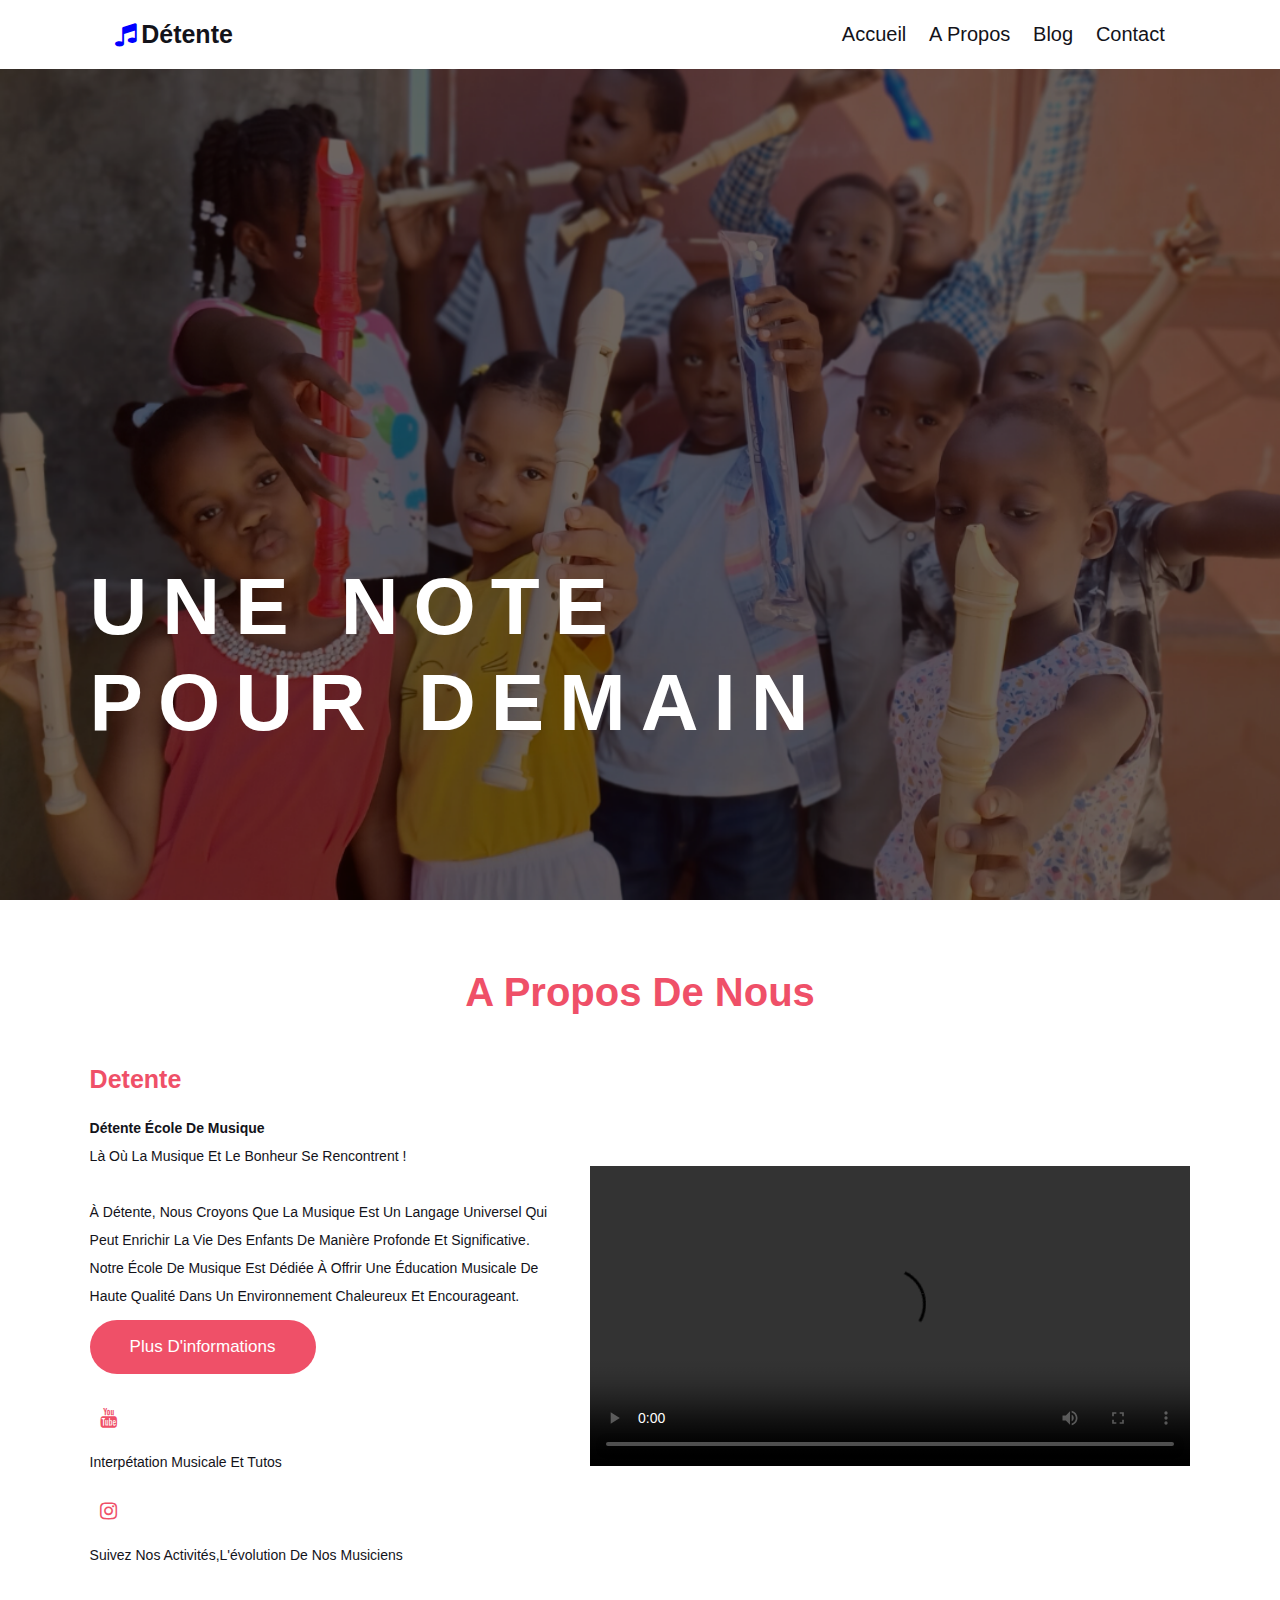
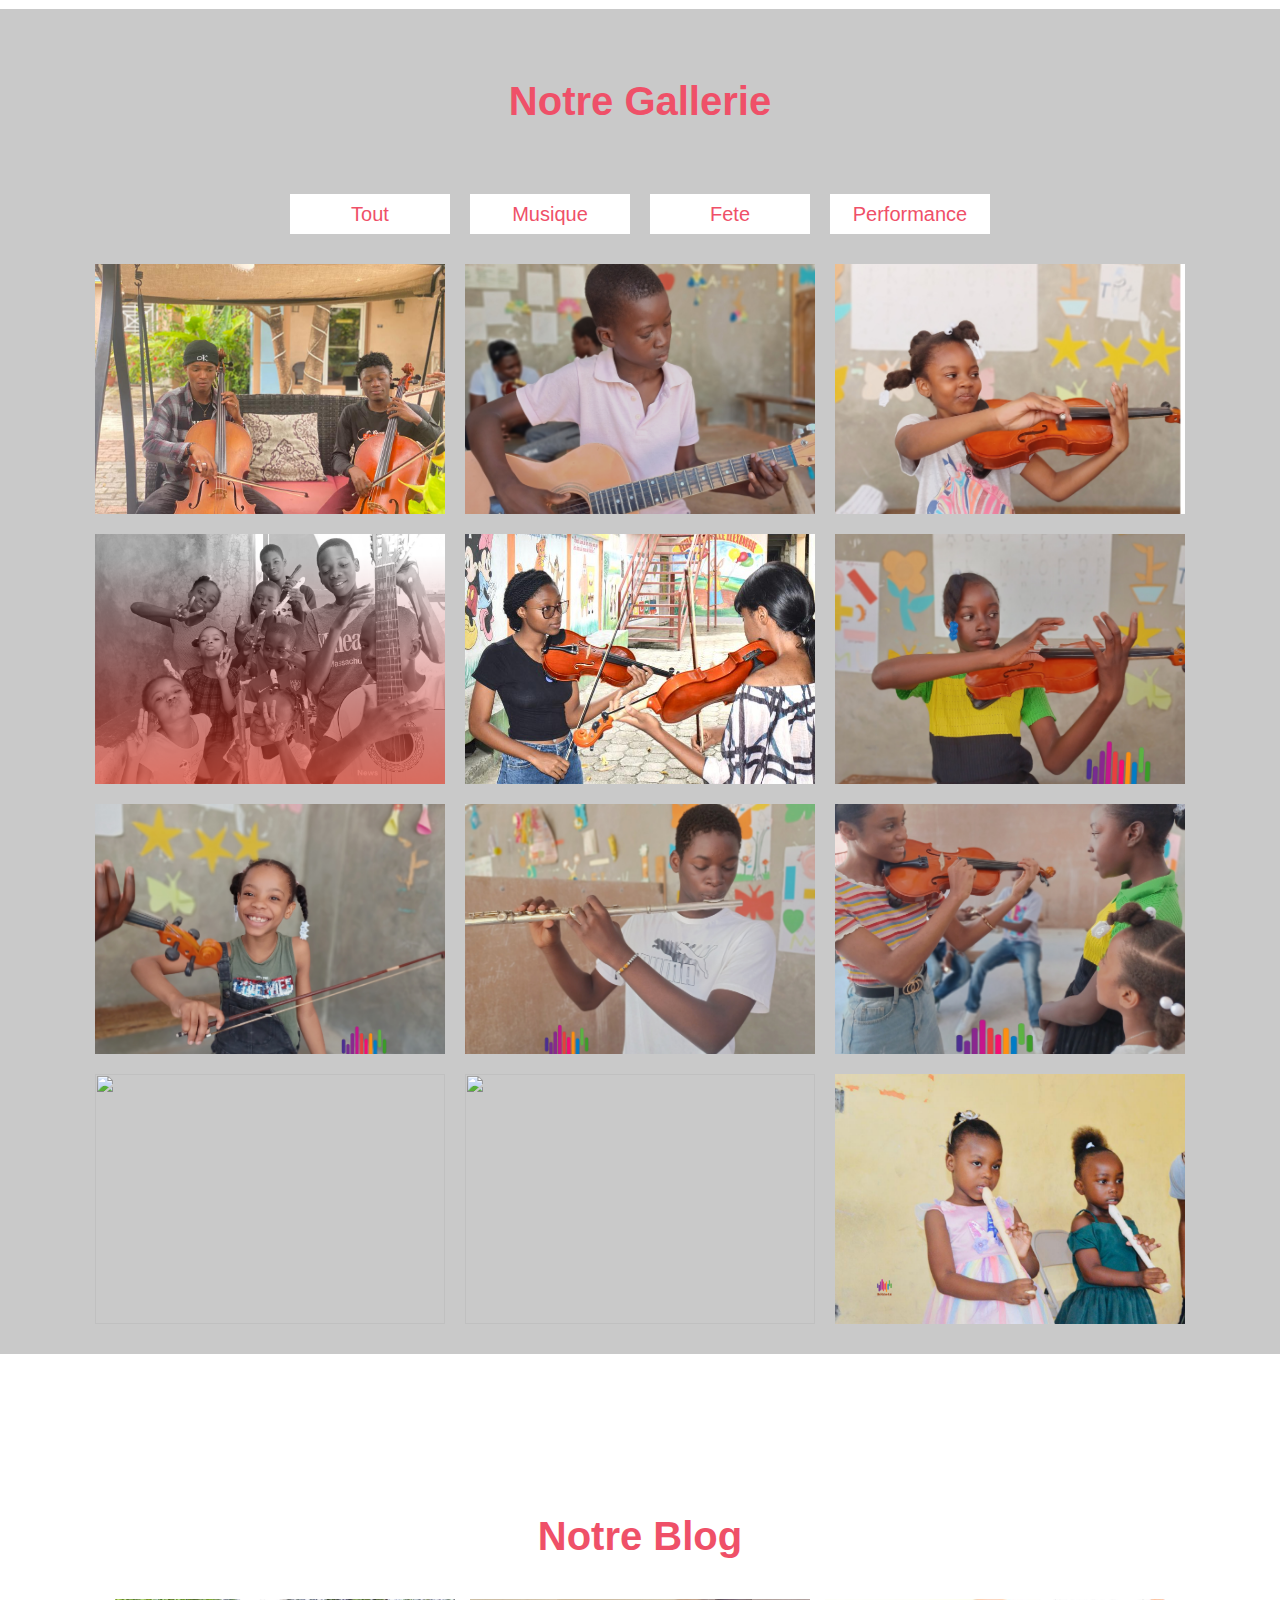
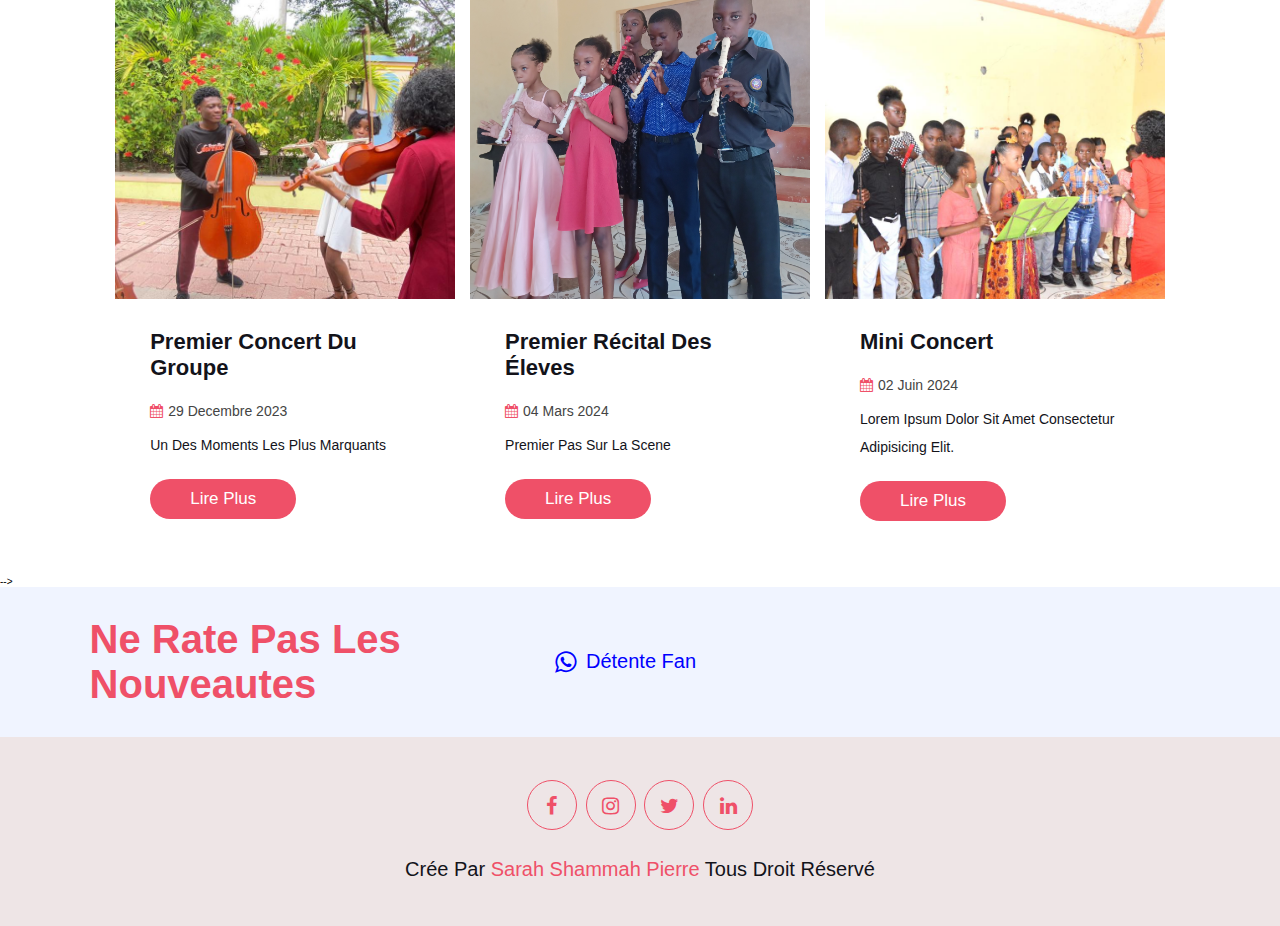
==== index.html @ 10069f87 "first commit" ====
<!DOCTYPE html>
<html lang="en">
<head>
    <meta charset="UTF-8">
    <meta name="viewport" content="width=device-width, initial-scale=1.0">
    <title>Detente</title>
    <link rel="stylesheet" href="index.css">
    <link rel="stylesheet" href="https://cdnjs.cloudflare.com/ajax/libs/magnific-popup.js/1.1.0/jquery.magnific-popup.min.js">
    <link rel="stylesheet" href="https://cdnjs.cloudflare.com/ajax/libs/font-awesome/4.7.0/css/font-awesome.min.css">
    <!-- <link rel="stylesheet" href="script.js"> -->
   </head>
<body>
   <!-- entete -->
   <header class="header">
     <a href="#" class="logo"><i class="fa fa-music"></i>Détente</a>
     
     <nav class="navbar">
        <a href="#home">Accueil</a>
        <a href="#about">A propos</a>
         <!-- <a href="#artist">Artiste</a> -->
        <!-- <a href="#">Shop</a>  -->
        <a href="#blog">Blog</a>
        <a href="#contact">Contact</a>
     </nav>
    
     <div id="menu" class="fa fa-bars"></div>
   </header>
   <!-- fin -->
   <!-- accueil -->
<section class="home" id="home">
 <div class="content">
    <h3>Une note <br>pour demain</h3>
    <!-- <a href="#about" class="btn">Plus</a> -->
    
 </div>
</section>

   <!-- fin -->
   <!-- a propos -->
     <section class="about" id="about">
      <h1 class="heading">A propos de nous</h1>
      <div class="row">

         <div class="content">
            <h3>Detente</h3>
            
              <p><b> Détente École de Musique</b> <br>  Là où la musique et le bonheur se rencontrent !  <br> <br>
               À Détente, nous croyons que la musique est un langage universel qui peut enrichir la vie des enfants de manière profonde et significative. 
               Notre école de musique est dédiée à offrir une éducation musicale de haute qualité dans un environnement chaleureux et encourageant. <br>
               <a href="mission.html" class="btn">Plus d'informations</a>
               

            </p>
           <ul>
            <li><i class="fa fa-youtube"></i>
               <p>Interpétation musicale et tutos </p>
            </li>

            

            <li><i class="fa fa-instagram"></i>
               <p>Suivez nos activités,l'évolution de nos musiciens</p>
            </li>
           
           </ul>
         <!-- <a href="#" class="btn">Lisez plus</a> -->
         </div>
         <div class="image">
            <!-- <img src="image/enfantGroupe.png" alt=""> -->
            <video controls src="image/mission.mp4" type="video/mp4"></video>
         </div>
      </div> 
      
      

     </section>

   <!-- fin -->

   <!-- artiste -->
   <!-- <section class="artist" id="artist">
    <h1 class="heading">Les musiciens</h1>
    <div class="box-container">
      

      <div class="box">
         <div class="image">
            <img src="image/IMG_9235-transformed.png" alt="">
            <div class="share">
              <a href="#" class="fa fa-facebook-f"></a>
              <a href="#" class="fa fa-instagram"></a>
              <a href="#" class="fa youtube"></a>
            </div>
            <div class="content">
               <h5>cellist</h5>
               <h3>Luvenztky</h3>
            </div>
         </div>
      </div>

      <div class="box">
         <div class="image">
            <img src="image/IMG_9235-transformed.png" alt="">
            <div class="share">
              <a href="#" class="fa fa-facebook-f"></a>
              <a href="#" class="fa fa-instagram"></a>
              <a href="#" class="fa fa-youtube"></a>
            </div>
            <div class="content">
               <h5>cellist</h5>
               <h3>Sephorah</h3>
            </div>
         </div>
      </div>

      <div class="box">
         <div class="image">
            <img src="image/IMG_9235-transformed.png" alt="" >
            <div class="share">
              <a href="#" class="fa fa-facebook-f"></a>
              <a href="#" class="fa fa-instagram"></a>
              <a href="#" class="fa fa-youtube"></a>
            </div>
            <div class="content">
               <h5>cellist</h5>
               <h3>Sephorah</h3>
            </div>
         </div>
      </div>
    </div>




   </section> -->

   <!-- shop -->

    <!-- <section class="shop" id="shop">
     <h1 class="heading">Nos cours</h1>
     <div class="box-container">
     
      <div class="box">
         <div class="image">
           <img src="image/sarah et jamina.jpg" alt="">
           <div class="share">
            <a href="#" class="fa fa-heart"></a>            
              <a href="article1.html" class="fa fa-shopping cart"> </a>
           </div>
         </div>
        <div class="content">
           <h3>Cours de théorie musicale</h3>
           <h5>gratuit</h5>
        </div>
       </div>
     
     
      <div class="box">
       <div class="image">
         <img src="image/sarah et jamina.jpg" alt="">
         <div class="share">
            <a href="#" class="fa fa-heart"></a> 
            <a href="#" class="fa fa-shopping cart"></a>
         </div>
       </div>
      <div class="content">
         <h3>Cours de violon</h3>
         <h5>indeterminé</h5>
      </div>
     </div>

     <div class="box">
      <div class="image">
        <img src="image/sarah et jamina.jpg" alt="">
        <div class="share">
           <a href="#" class="fa fa-heart"></a> 
           <a href="#" class="fa fa-shopping cart"></a>
        </div>
      </div>
     <div class="content">
        <h3>Cours de flute traversiere</h3>
        <h5>indeterminé</h5>
     </div>
    </div> 

     <div class="box">
      <div class="image">
        <img src="image/sarah et jamina.jpg" alt="">
        <div class="share">
           <a href="#" class="fa fa-heart"></a>
           <a href="#" class="fa fa-shopping cart"></a>
        </div>
      </div>
     <div class="content">
        <h3>Cours de violoncelle</h3>
        <h5>indeterminé</h5>
     </div>
    </div>
   </div>  

   </section> -->

   <!-- galery -->
   <section class="gallery" id="gallery">
      <h1 class="heading">Notre gallerie</h1>

      <ul class="controls">
         <li class="button active" data-filter="all">Tout</li>
         <li class="button " data-filter="music">musique</li>
         <li class="button " data-filter="party">fete</li>
         <li class="button " data-filter="performance">performance</li>
         
      </ul>
      <div class="box-container">
         <a href="image/groupe.jpg" class="image music">
            <img src="image/altidor et lorentz.jpg" alt="">
         </a>
         <a href="image/groupe.jpg" class="image music">
            <img src="image/2024030914045459.jpg" alt="">
         </a>
         <a href="image/groupe.jpg" class="image party">
            <img src="image/2024030914020317.jpg" alt="">

         </a> 
         <a href="image/groupe.jpg" class="image party">
            <img src="image/enfantGroupe.png" alt="">
         </a>
         <a href="image/sarah et jamina.jpg" class="image performance">
            <img src="image/sarah et jamina.jpg" alt="">
            
         </a>
         <a href="image/sarah et jamina.jpg" class="image performance">
            <img src="image/2024030914055706.jpg" alt="">
         </a>
         <a href="image/sarah et jamina.jpg" class="image performance">
            <img src="image/2024030914071051.jpg" alt="">
         </a>
         <a href="image/sarah et jamina.jpg" class="image performance">
            <img src="image/2024030914082309.jpg" alt="">
         </a>
         <a href="image/sarah et jamina.jpg" class="image performance">
            <img src="image/2024030914102030.jpg" alt="">
         </a>
         <a href="image/sarah et jamina.jpg" class="image performance">
            <img src="image/recital.jpg" alt="">
         </a>
         <a href="image/sarah et jamina.jpg" class="image performance">
            <img src="image/violon.jpg" alt="">
         </a>
         <a href="image/sarah et jamina.jpg" class="image performance">
            <img src="image/petit.jpg" alt="">
         </a>
         
      </div>

      


   </section>

   <!-- blog -->
   <section class="blog" id="blog">

      <h1 class="heading">Notre blog</h1>

      <div class="box-container">
         <div class="box">
            <div class="image">
               <img src="image/groupe.jpg" alt="">
            </div>
            <div class="content">
               <h3>Premier concert du groupe</h3>
               <div class="icons">
                  <a href="#"><i class="fa fa-calendar"></i>29 Decembre 2023</a>
               </div>
               <p>Un des moments les plus marquants</p>
               <a href="article1.html" class="btn">Lire plus</a>
            </div>
         </div>


         <div class="box">
            <div class="image">
               <img src="image/20240310_170243.jpg" alt="">
            </div>
            <div class="content">
               <h3>Premier récital des éleves</h3>
               <div class="icons">
                  <a href="#"><i class="fa fa-calendar"></i>04 Mars 2024</a>
               </div>
               <p>Premier pas sur la scene</p>
               <a href="article1.html" class="btn">Lire plus</a>
            </div>
         </div>


         <div class="box">
            <div class="image">
               <img src="image/direction.jpg" alt="">
            </div>
            <div class="content">
               <h3>Mini concert</h3>
               <div class="icons">
                  <a href="#"><i class="fa fa-calendar"></i>02 Juin 2024</a>
               </div>
               <p>Lorem ipsum dolor sit amet consectetur adipisicing elit.</p>
               <a href="#" class="btn">Lire plus</a>
            </div>
         </div> 



      </div>
   



   </section>
   <!-- contact -->
   <!-- <section class="contact" id="contact">
      <h1 class="heading">Contacter-nous</h1>
      <div class="row">
         <div class="image">
            <img src="image/groupe.jpg" alt="">
         </div>

         <form action="" method="post">
            <div class="inputBox">
               <input type="text" name="Nom" placeholder="Votre nom">
               <input type="text" name="Prenom" placeholder="Votre prénom">
            </div>

            <div class="inputBox">
               
               <input type="email" name="Email" placeholder="Votre email">
               <input type="text" name="Numero" placeholder="Votre numero si vous voulez faire partie de notre groupe whatsapp"> 
               <!-- <input type="text" name="Texte" placeholder="Sujet"> -->
            <!-- </div> 

            <textarea name="Texte" id="" cols="30" rows="10">Votre message</textarea>
            <a href="#" name="bouton" class="btn">Envoyer</a>
            
         </form>


      </div> -->

   </section>  -->
  
  
   <!-- subscribe -->
   <section class="subscribe">
      <div class="row">
         <div class="content">
            <p>Ne rate pas les nouveautes</p>
         </div>

         <div class="inputBox">
            <!-- <input type="email" class="email" placeholder="Votre email">
            <input type="button" value="subscribe" class="btn">  -->
          <a href="" class="fa fa-whatsapp"> </a> 
         <p>Détente Fan</p> 
         </div>
      </div>
  </section> 
  
  <!-- footer -->
  <section class="footer">
   <div class="share">
      <a href="#" class="fa fa-facebook"></a>
      <a href="https://www.instagram.com/sassourah_music/" class="fa fa-instagram"></a>
      <a href="#" class="fa fa-twitter"></a>
      <a href="https://ht.linkedin.com/in/sarah-shammah-pierre-98578b238" class="fa fa-linkedin"></a>
   </div>

   <div class="credit">crée par <span>Sarah Shammah Pierre</span> tous droit réservé</div>


  </section>


  <!-- <?php

?}

  ?> -->
</body>
</html>
---- index.css ----
@import url('https://fonts.googleapis.com/css?family=Sofia');

:root{
    --main-color:blue;
     --primary-color:#ef5068;
     --black:#13131a;
     --box-shadow:0.5rem rgba(0,0,0,.1);
}
*
{
    font-family: 'Playfair Display',sans-serif;
    margin: 0;
    padding: 0;
    box-sizing: border-box;
    outline: none;
    border: none;
    text-transform: capitalize;
    text-decoration: none;
    list-style: none;
    transition: all .2s linear;
}
html
{
    font-size: 62.5%;
    overflow-x: hidden;
    scroll-behavior: smooth;
    scroll-padding-top: 6rem;
}
html::-webkit-scrollbar
{
    width: .6rem;
}
html::-webkit-scrollbar-track
{
    background: #fff;
}
html::-webkit-scrollbar-thumb
{
    background: var(--primary-color);
} 
section
{
    padding: 3rem 7%;
}
.heading
{
 font-size: 4rem;
 margin: 4rem 0;
 color: var(--primary-color);
 text-align: center;
}
.btn
{
    margin-top: 1rem;
    background: var(--primary-color);
    color: #fff;
    display: inline-block;
    border-radius: 5rem;
    box-shadow: var(--box-shadow);
    padding: 1rem 4rem;
    font-size: 1.7rem;
    position: relative;
    z-index: 0;
    overflow: hidden;
}
.btn::before,.btn::after
{
    content: '';
    position: absolute;
    top: 0;
    height: 100%;
    width: 0%;
    background: #bd394c;
    z-index: -1;
    transition: .3s linear;
}
.btn::before
{
    left: 0;
}
.btn::after
{
    right: 0;
}
.btn:hover::before,.btn:hover::after
{
    width: 100%;
}

/* header */
.header
{
    position: fixed;
    top: 0;
    left: 0;
    right: 0;
    z-index: 1000;
    display: flex;
    justify-content: space-between;
    align-items: center;
    padding: 2rem 9%;
    background: white;
    box-shadow: var(--box-shadow);
}
.header .logo
{
    font-size: 2.5rem;
    font-weight: bolder;
    color: var(--black);

}
.header .logo i
{
    color: var(--main-color);
    padding-right: .5rem;
}
.header .navbar a
{
    font-size: 2rem;
    color: var(--black);
    margin-left: 2rem;
}
.header .navbar a:hover
{
    color: var(--primary-color);
}
#menu
{
    font-size: 2.5rem;
    cursor: pointer;
    color: var(--black);
    display: none;
}
/* fin */
/* accueil */

.home
{
    content: '';
    display: flex;
    align-items: center;
    background:url(./image/accueil.png) no-repeat ; 
     min-height: 100vh;
    background-size: cover;
    background-position: center; 
   /* opacity: 0.3; */
} 

.home .content
{
    max-width: 90rem;
    margin-top: 42em; 
    
}
.home .content h3
{
    font-size: 8rem;
    color: #fff;
    line-height: 1.2;
    font-weight: 700;
    text-transform: uppercase;
    letter-spacing: 1.5rem;
    padding-bottom: 1rem;
}
/* a propos */
.about .row
{
    display: flex;
    flex-wrap: wrap;
    align-items: center;
    gap: 3rem;

}
.about .row .content
{
    flex: 1 1 40rem;
}
.about .row .content h3{
    font-size: 2.5rem;
    color: var(--primary-color);
    padding: 1rem 0;
}
.about .row .content p
{
    font-size: 1.4rem;
    color: var(--black);
    padding: 1rem 0;
    line-height: 2;
}
.about ul li
{
    font-size: 1.7rem;
    color: var(--main-color);
    padding-top: 0.5rem;
}
.about ul li i
{
    font-size: 2rem;
    color: var(--primary-color);
    padding: 1rem;
}
.about .row .image
{
    flex: 0.3 2 30rem;
}
.about .row .image video
{
    width: 600px;
    height: 300px;
    
}

/* artiste */
.artist
{
    background: #ffeded;
}
 .artist .box-container
 {
    display: grid;
    grid-template-columns: repeat(auto-fit,minmax(30rem,1fr));
    gap: 2rem;
 }
 .artist .box-container .box .image
 {
    position: relative;
    overflow: hidden;
 }
 .artist .box-container .box .image img
 {
    width: 100%;
    /* height: 100%; */
    object-fit: cover;
    border-radius: .5rem;
 }
 .artist .box-container .box .image .share
 {
   width: 7rem;
   height: 38rem;
   position: absolute;
   left: -8rem;
   top: 0;
   display: flex;
   flex-flow: column;
   justify-content: center;
   align-items: center;
   gap: 1.7rem;
 }
 .artist .box-container .box .image .share a
 {
    height: 5rem;
    width: 5rem;
    line-height: 5rem;
    font-size: 2rem;
    color: #fff;
    border: .1rem solid #fff;
    text-align: center;
 }
 .artist .box-container .box .image:hover .share
 {
    left: 0;
 }
 .artist .box-container .box .image .share a:hover
 {
    background: #fff;
    color: var(--main-color);
 }
 .artist .box-container .box .content
 {
    padding-top: 1rem;
 }
 .artist .box-container .box .content h5
 {
    color: var(--primary-color);
    font-size: 1.7rem;
    margin-bottom: 1rem;
 }
 .artist .box-container .box .content h3
 {
    font-size: 2.5rem;
    color: var(--black);
 }
 /* fin */

 /* shop */
.shop .box-container
{
    display: grid;
    grid-template-columns: repeat(auto-fit,minmax(25rem,1fr));
    gap: 2rem;
}
.shop .box-container .box
{
    background: #fff;
    border-radius: .5rem;
    box-shadow: var(--box-shadow);
    position: relative;
    overflow: hidden;
    text-align: center;
}

.shop .box-container .box .image
{
    position: relative;
    overflow: hidden;
}
.shop .box-container .box .image img
{
    width: 100%;
    
}
.shop .box-container .box:hover .image .share
{
    bottom: 0;
}
.shop .box-container .box .image .share
{
    position: absolute;
    bottom: -10rem;
    left: 0;
    right: 0;
    padding: 2rem;
    background: rgba(242,242,242,.6);
}
.shop .box-container .box .image .share a
{
    height: 4rem;
    width: 4rem;
    line-height: 4rem;
    font-size: 2rem;
    margin: 0.1rem;
    color: #fff;
    background: var(--primary-color);
    border-radius: .5rem;
}
.shop .box-container .box .image .share:hover
{
color: var(--primary-color);
/* background: #fff; */
}
.shop .box-container .box .content
{
    padding: 2rem;
    padding-top: 1rem;
    align-items: center;
}
.shop .box-container .box .content h3
{
    font-size: 2rem;
    color: var(--black);
}
.shop .box-container .box .content h5{
    font-size: 1.7rem;
    line-height: 2;
    color: #777;
}








 /* fin */
 /* gallery */
 .gallery
 {
    background: rgb(201, 201, 201);
 }
 .gallery .controls
 {
    display: flex;
    flex-wrap: wrap;
    align-items: center;
    justify-content: center;
    padding: 2rem 0;

 }
 
 .gallery .controls .button
 {
    height: 4rem;
    width: 16rem;
    background: #fff;
    color: var(--primary-color);
    font-size: 2rem;
    line-height: 4rem;
    cursor: pointer;
    margin: 1rem ;
    box-shadow: var(--box-shadow);
    text-align: center;
 }
 .gallery .controls .button .active
 {
    background: var(--main-color);
    color: #fff;
 }
 .gallery .box-container 
 {
    display: flex;
    flex-wrap: wrap;
    align-items: center;
    justify-content: center;
    gap: 2rem;
 }
 .gallery .box-container .image
 {
    height: 25rem;
    width: 35rem;
    overflow: hidden;
    box-shadow: var(--box-shadow);
 }

 .gallery .box-container .image img
 {
    width: 100%;
   height: 100%;
    object-fit: cover;
 }
 .gallery .box-container .image:hover img
 {
    transform: scale(1.1);
 }


 /* fin */
 /* blog */

 .blog .box-container
 {
    display: grid;
    grid-template-columns: repeat(auto-fit,minmax(30rem,1fr));
    gap: 1.5rem;
 }
 .blog .box-container .box
 {
    box-shadow: var(--box-shadow);
 }
 .blog .box-container .box .image
 {
    height: 30rem;
    width: 100%;
    overflow: hidden;
 }
 .blog .box-container .box .image img
 {
    width: 100%;
    height: 100%;
    object-fit: cover;
 }
 .blog .box-container .box:hover .image img
 {
    transform: scale(1.2);
 }
 .blog .box-container .box .content
 {
    padding: 3rem 3.5rem;
 }
 .blog .box-container .box .content h3
 {
    font-size: 2.2rem;
    color: var(--black);
 }
 .blog .box-container .box .content .icons
 {
    padding-top: 1.7rem;
 }
 .blog .box-container .box .content .icons a
 {
    font-size: 1.4rem;
    color: #444;
 }
 .blog .box-container .box .content .icons a:hover
 {
    color: var(--primary-color);
 }
 .blog .box-container .box .content .icons a i
 {
    color: var(--primary-color);
    padding-right: .5rem;
 }
 .blog .box-container .box .content p
 {
    font-size: 1.4rem;
    color: var(--black);
    line-height: 2;
    padding: 1rem 0;
 }

 /* contact */
 .contact .row
 {
    display: flex;
    flex-wrap: wrap;
    gap: 1.5rem;
 }
 .contact .row .image
 {
    flex: 1 1 30rem;
 }
 .contact .row .image img
 {
    width: 100%;
    height: 100%;
    object-fit: cover;
 }
 .contact .row form
 {
    flex: 1 1 50rem;
    padding: 5rem;
 }
 .contact .row form .inputBox
 {
    display: flex;
    flex-wrap: wrap;
    justify-content: space-between;
 }
 .contact .row form .inputBox input,
 .contact .row form textarea
 {
    padding: 1rem;
    margin: 1rem 0;
    font-size: 1.7rem;
    color: #333;
    text-transform: none;
    border: .1rem solid rgb(0,0,0,.3);
    border-radius: .5rem;
    width: 49%;
 }
 .contact .row form textarea
 {
    width: 100%;
    height: 15rem;
    resize: none;
 }

/* subscribe */
.subscribe
{
    background: #f0f4ff;
}
.subscribe .row{
    display: flex;
    flex-wrap: wrap;
    align-items: center;
    gap: 3rem;
}
.subscribe .row .content
{
    flex: 1 1 30rem;
}
.subscribe .row .content p
{
    font-size: 4rem;
    font-weight: 700;
    color: var(--primary-color);
}
/* en attendant le backend */
.subscribe .inputBox
{
    display: flex;
    flex-wrap: wrap;
    gap: 1rem;
}
.subscribe a
{
    font-size: 2.5rem;
    color: var(--main-color);
}
.subscribe p
{
    font-size: 2rem;
    color: var(--main-color);
} 
/* fin */

/* en attendant que je gere la backend  */
 .subscribe .row .inputBox
{
    flex: 1 1 50rem;
}
.subscribe .row .inputBox .email
{
    padding: 1.2rem;
    width: 60%;
    border-radius: 5rem;
    font-size: 1.2rem;
    background: none;
    color:var(--black);
    border: .1rem solid var(--primary-color);
}
.subscribe .row .inputBox .btn
{
    margin-left: 2rem;
    cursor: pointer;
} 



/* footer */
.footer
{
    background: #eee5e6;
    text-align: center;
}
.footer .share
{
    padding: 1rem 0;
}
.footer .share a
{
    height: 5rem;
    width: 5rem;
    line-height: 5rem;
    font-size: 2rem;
    color: var(--primary-color);
    border: .1rem solid var(--primary-color);
    margin: .3rem;
    border-radius: 50%;
}
.footer .share a:hover
{
 color: #fff;
 background: var(--primary-color);
}
.footer .credit
{
    font-size: 2rem;
    color: var(--black);
    padding: 1.5rem;
    font-weight: lighter;
}
.footer .credit span
{
    color: var(--primary-color);
}
@media(max-withe : 991px)
{
    html{
        font-size: 55%;
    }

    .header
    {
        padding: 2rem 3rem;
    }

    section
    {
        padding: 3rem;
    }

    
}
@media(max-withe : 768px)
{
    #menu
    {
        display: inline-block;
    }
    .header .navbar
    {
        position: absolute;
        top: 110%;
        right: -110%;
        width: 30rem;
        box-shadow: var(--box-shadow);
        border-radius: .5rem;
        background: #fff;
    }
    .header .navbar .active
    {
        right: 2rem;
        transition: .4s linear;
    }
    .header .navbar a{
        font-size: 2rem;
        margin: 2rem 2.5rem;
        display: block;
    }
    .home .content h3 {
        font-size: 5rem;
    }
}
@media(max-withe : 450px)
{
    html {
        font-size: 50%;
    }
}

.mission
{
    font-size: 2rem;
  margin-top: 10rem;
    padding: 2rem 9%;
    
}


.blog
{
    font-size: 2rem;
  margin-top: 10rem;
    padding: 2rem 9%;
    
}

.blog img
{
    text-align: center;
}
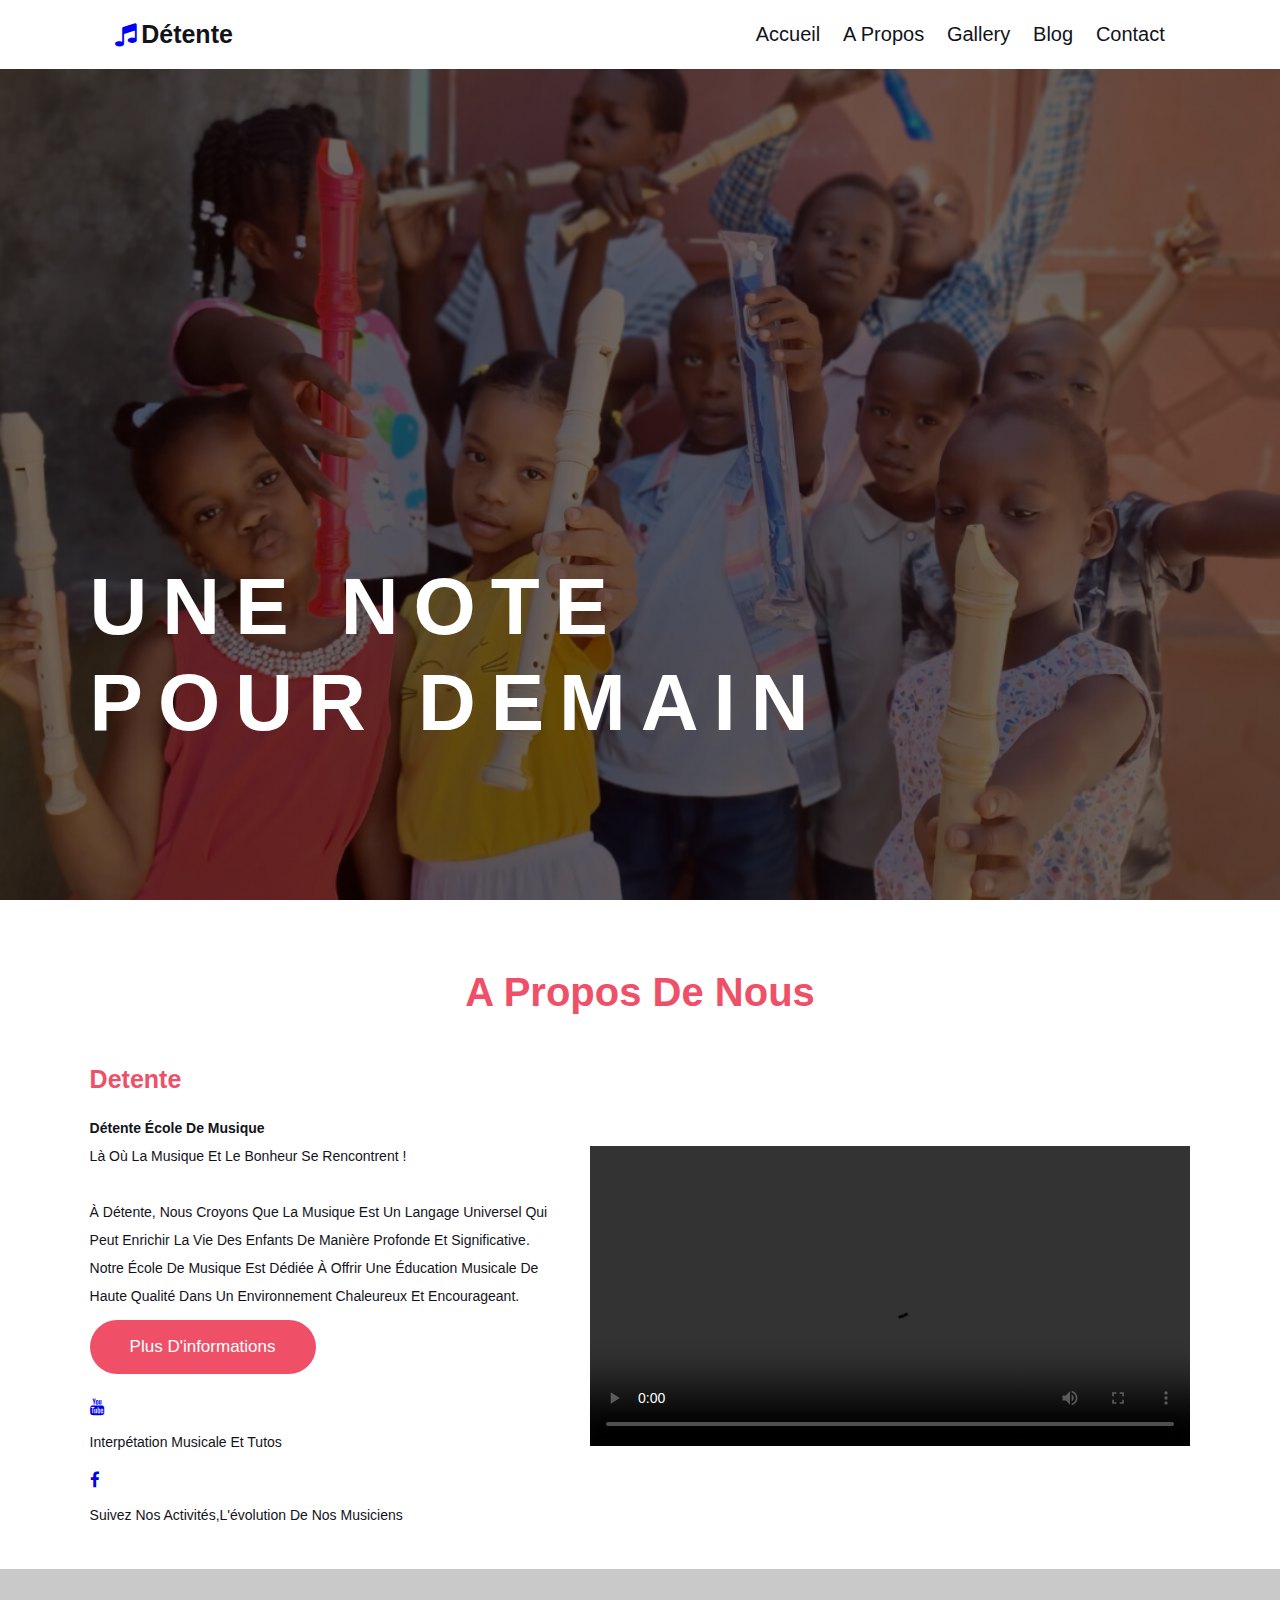
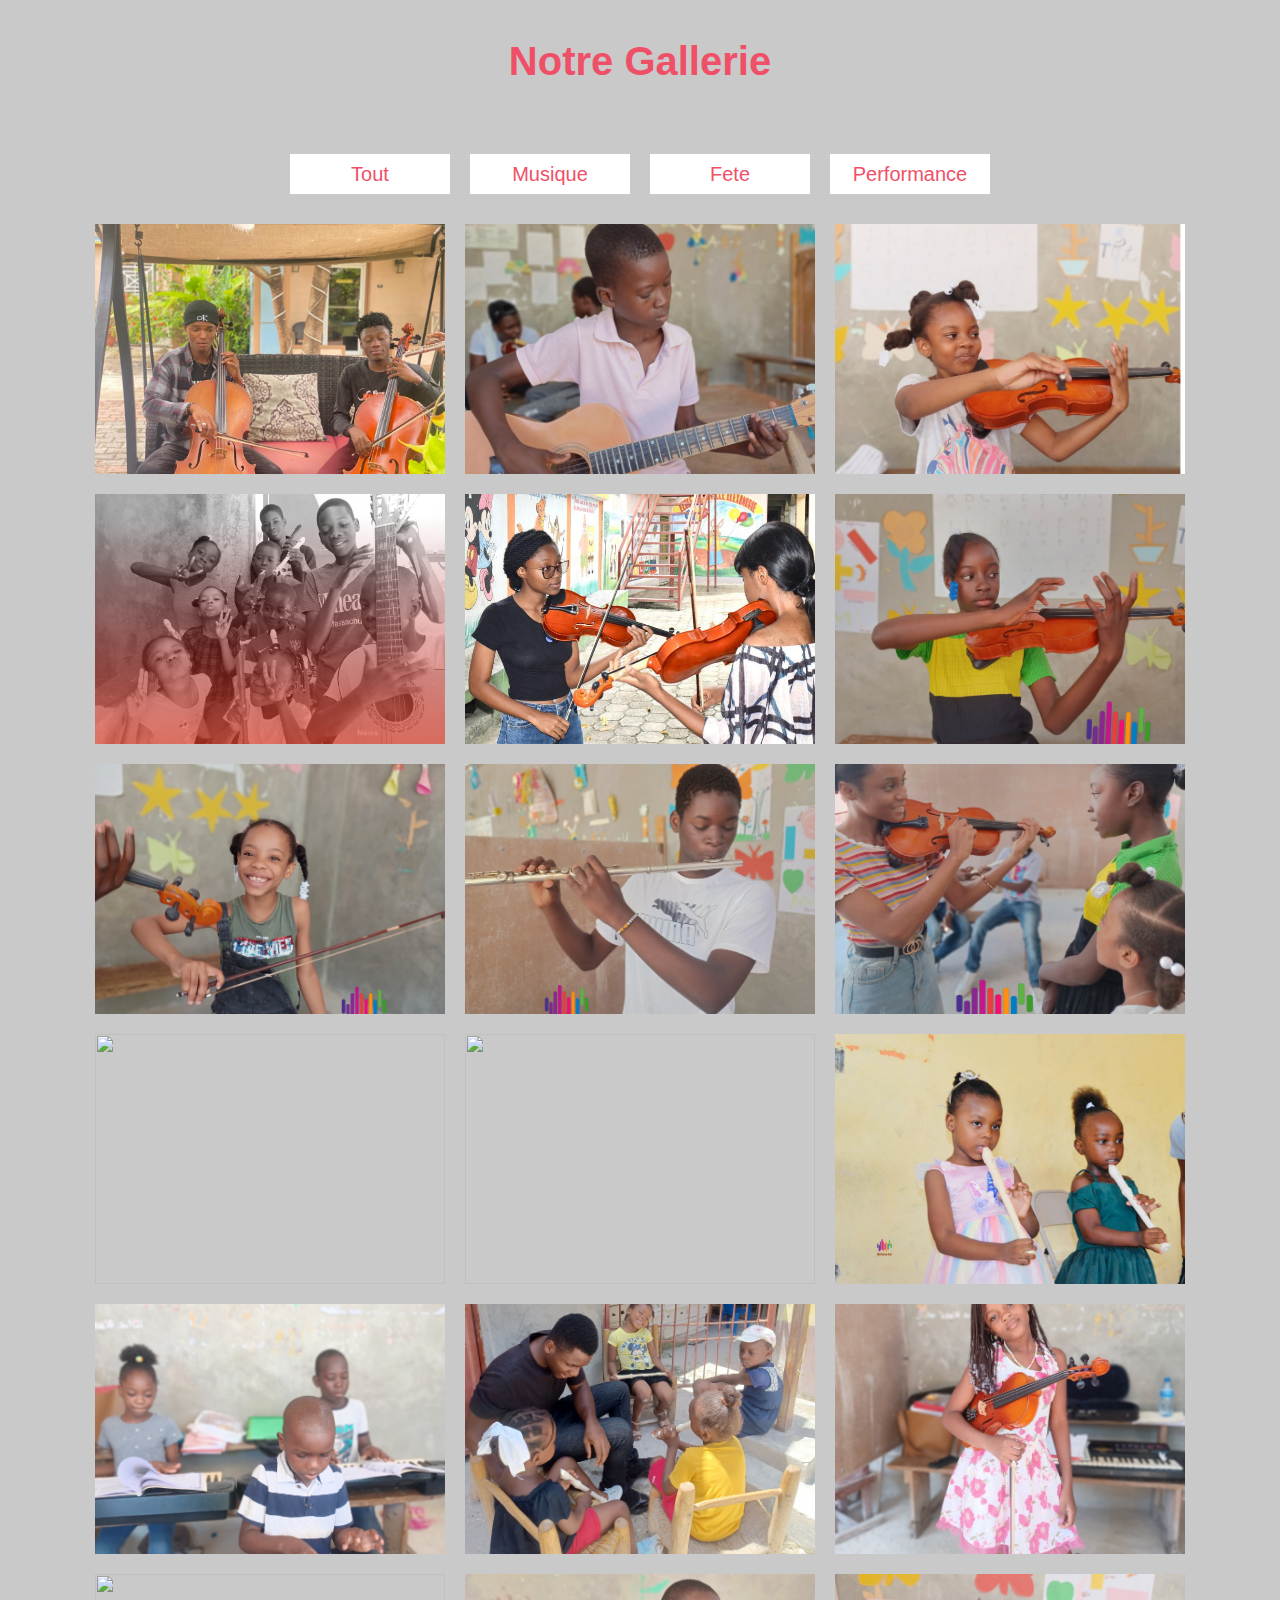
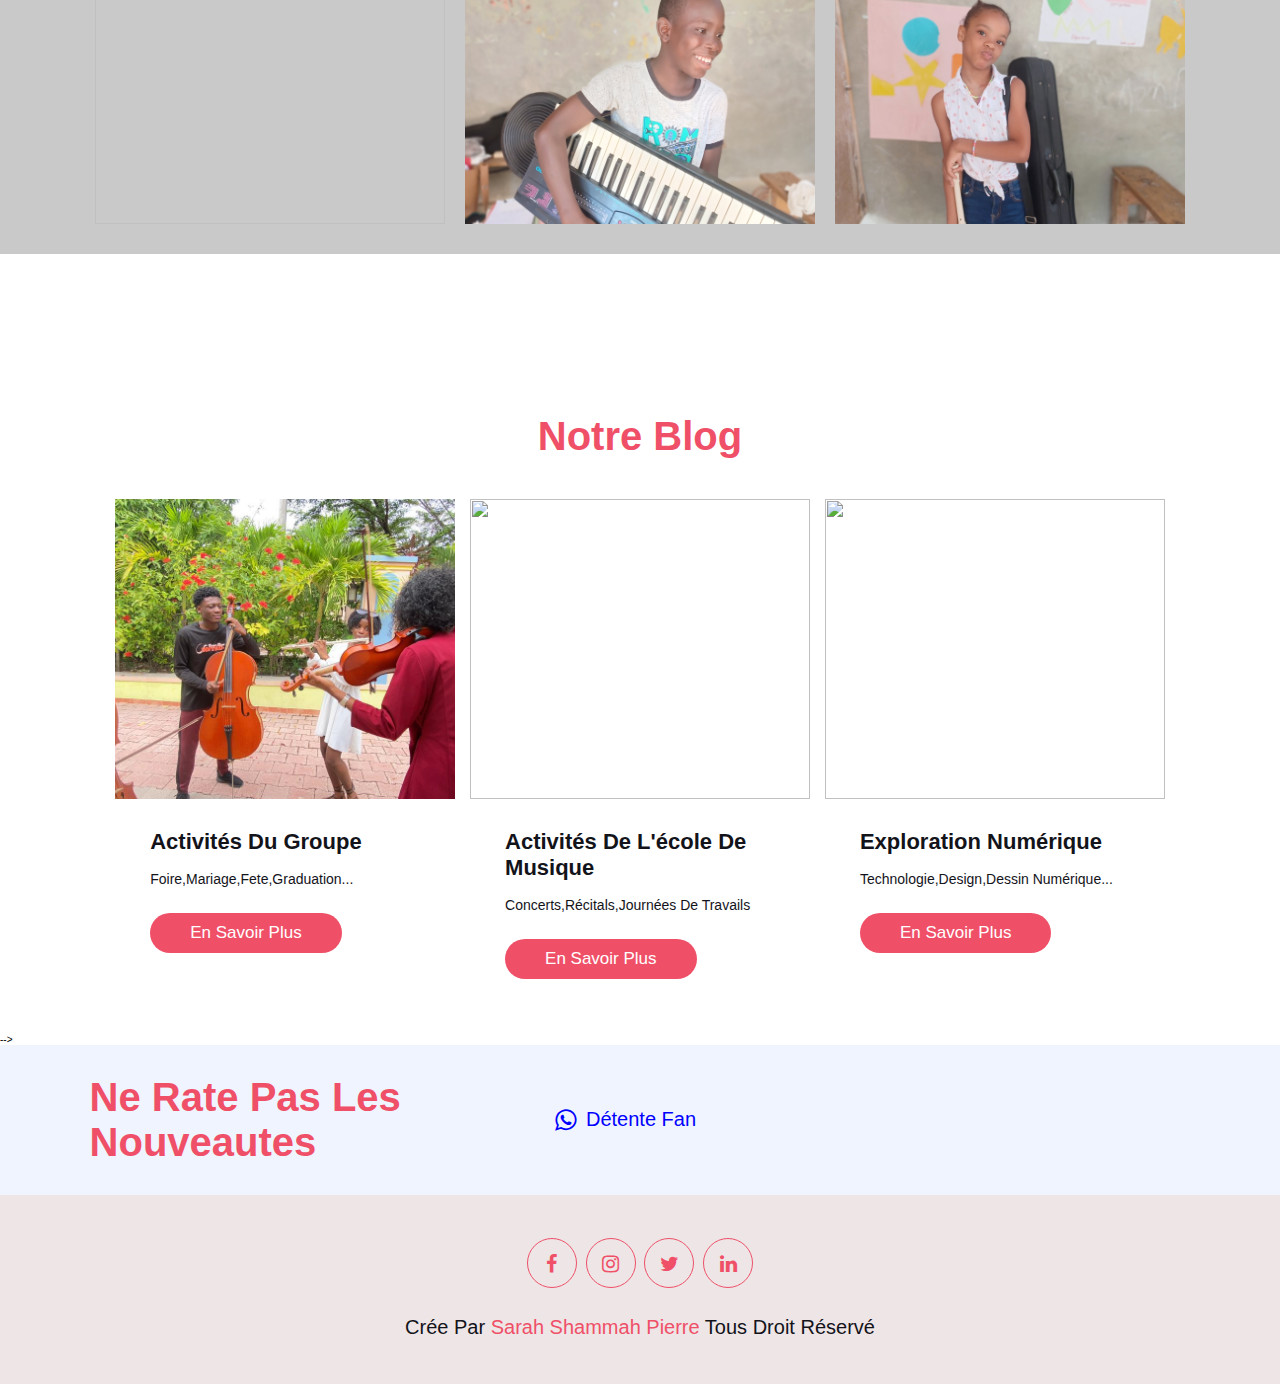
==== commit 1c45b367: "second commit" ====
--- a/index.html
+++ b/index.html
@@ -17,10 +17,10 @@
      <nav class="navbar">
         <a href="#home">Accueil</a>
         <a href="#about">A propos</a>
-         <!-- <a href="#artist">Artiste</a> -->
+       <a href="#gallery">Gallery</a> 
         <!-- <a href="#">Shop</a>  -->
         <a href="#blog">Blog</a>
-        <a href="#contact">Contact</a>
+        <a href="#subscribe">Contact</a>
      </nav>
     
      <div id="menu" class="fa fa-bars"></div>
@@ -52,13 +52,17 @@
 
             </p>
            <ul>
-            <li><i class="fa fa-youtube"></i>
+            <li>
+               <a href="https://www.youtube.com/@DetenteMusic666 "class="fa fa-youtube" ></a>
+          
                <p>Interpétation musicale et tutos </p>
             </li>
 
             
 
-            <li><i class="fa fa-instagram"></i>
+            <li>
+               <a href="https://www.instagram.com/sassourah_music/ "class="fa fa-facebook" ></a>
+           
                <p>Suivez nos activités,l'évolution de nos musiciens</p>
             </li>
            
@@ -250,6 +254,25 @@
          <a href="image/sarah et jamina.jpg" class="image performance">
             <img src="image/petit.jpg" alt="">
          </a>
+
+         <a href="image/sarah et jamina.jpg" class="image performance">
+            <img src="image/piano.jpg" alt="">
+         </a>
+         <a href="image/sarah et jamina.jpg" class="image performance">
+            <img src="image/enfantflute.jpg" alt="">
+         </a>
+         <a href="image/sarah et jamina.jpg" class="image performance">
+            <img src="image/chrit violon.jpg" alt="">
+         </a>
+         <a href="image/sarah et jamina.jpg" class="image performance">
+            <img src="image/malaicka.jpg" alt="">
+         </a>
+         <a href="image/sarah et jamina.jpg" class="image performance">
+            <img src="image/obama.jpg" alt="">
+         </a>
+         <a href="image/sarah et jamina.jpg" class="image performance">
+            <img src="image/Coralie.jpg" alt="">
+         </a>
          
       </div>
 
@@ -269,42 +292,42 @@
                <img src="image/groupe.jpg" alt="">
             </div>
             <div class="content">
-               <h3>Premier concert du groupe</h3>
-               <div class="icons">
+               <h3>Activités du groupe</h3>
+               <!-- <div class="icons">
                   <a href="#"><i class="fa fa-calendar"></i>29 Decembre 2023</a>
-               </div>
-               <p>Un des moments les plus marquants</p>
-               <a href="article1.html" class="btn">Lire plus</a>
+               </div> -->
+               <p>Foire,mariage,fete,graduation...</p>
+               <a href="groupe.html" class="btn">En savoir plus</a>
             </div>
          </div>
 
 
          <div class="box">
             <div class="image">
-               <img src="image/20240310_170243.jpg" alt="">
-            </div>
-            <div class="content">
-               <h3>Premier récital des éleves</h3>
-               <div class="icons">
+               <img src="image/recital2.jpg" alt="">
+            </div>
+            <div class="content">
+               <h3>Activités de l'école de musique</h3>
+               <!-- <div class="icons">
                   <a href="#"><i class="fa fa-calendar"></i>04 Mars 2024</a>
-               </div>
-               <p>Premier pas sur la scene</p>
-               <a href="article1.html" class="btn">Lire plus</a>
+               </div> -->
+               <p>Concerts,récitals,journées de travails</p>
+               <a href="article1.html" class="btn">En savoir plus</a>
             </div>
          </div>
 
 
          <div class="box">
             <div class="image">
-               <img src="image/direction.jpg" alt="">
-            </div>
-            <div class="content">
-               <h3>Mini concert</h3>
-               <div class="icons">
+               <img src="image/infoex.jpg" alt="">
+            </div>
+            <div class="content">
+               <h3>Exploration numérique</h3>
+               <!-- <div class="icons">
                   <a href="#"><i class="fa fa-calendar"></i>02 Juin 2024</a>
-               </div>
-               <p>Lorem ipsum dolor sit amet consectetur adipisicing elit.</p>
-               <a href="#" class="btn">Lire plus</a>
+               </div> -->
+               <p>Technologie,design,dessin numérique...</p>
+               <a href="#" class="btn">En savoir plus</a>
             </div>
          </div> 
 
@@ -349,7 +372,7 @@
   
   
    <!-- subscribe -->
-   <section class="subscribe">
+   <section class="subscribe" id="subscribe">
       <div class="row">
          <div class="content">
             <p>Ne rate pas les nouveautes</p>
@@ -358,7 +381,7 @@
          <div class="inputBox">
             <!-- <input type="email" class="email" placeholder="Votre email">
             <input type="button" value="subscribe" class="btn">  -->
-          <a href="" class="fa fa-whatsapp"> </a> 
+          <a href="https://whatsapp.com/channel/0029VaDl12QGOj9grIN1xJ0G" class="fa fa-whatsapp"> </a> 
          <p>Détente Fan</p> 
          </div>
       </div>
--- a/index.css
+++ b/index.css
@@ -203,12 +203,12 @@
 {
     flex: 0.3 2 30rem;
 }
-.about .row .image video
+ .about .row .image video
 {
     width: 600px;
     height: 300px;
     
-}
+} 
 
 /* artiste */
 .artist
@@ -697,6 +697,11 @@
     padding: 2rem 9%;
     
 }
+.gallery h1
+{
+   
+ text-align: center;
+}
 
 
 .blog
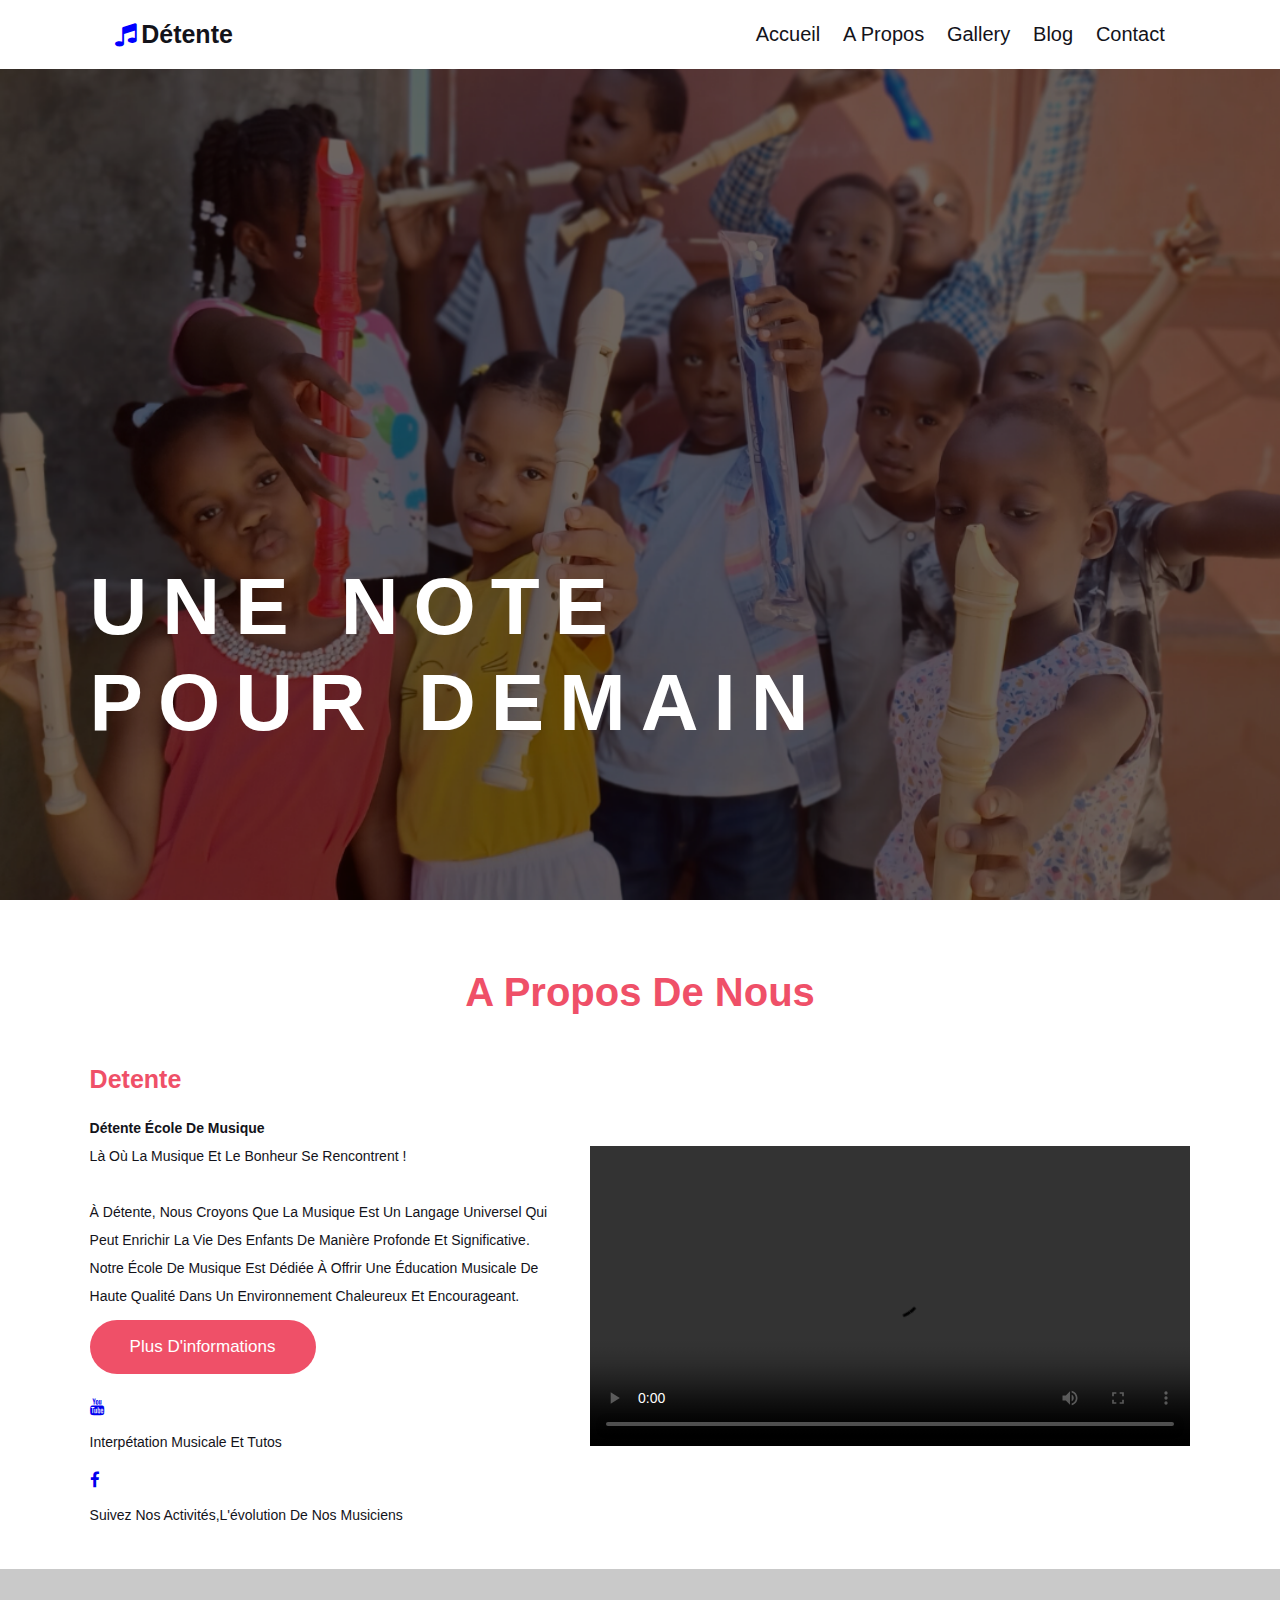
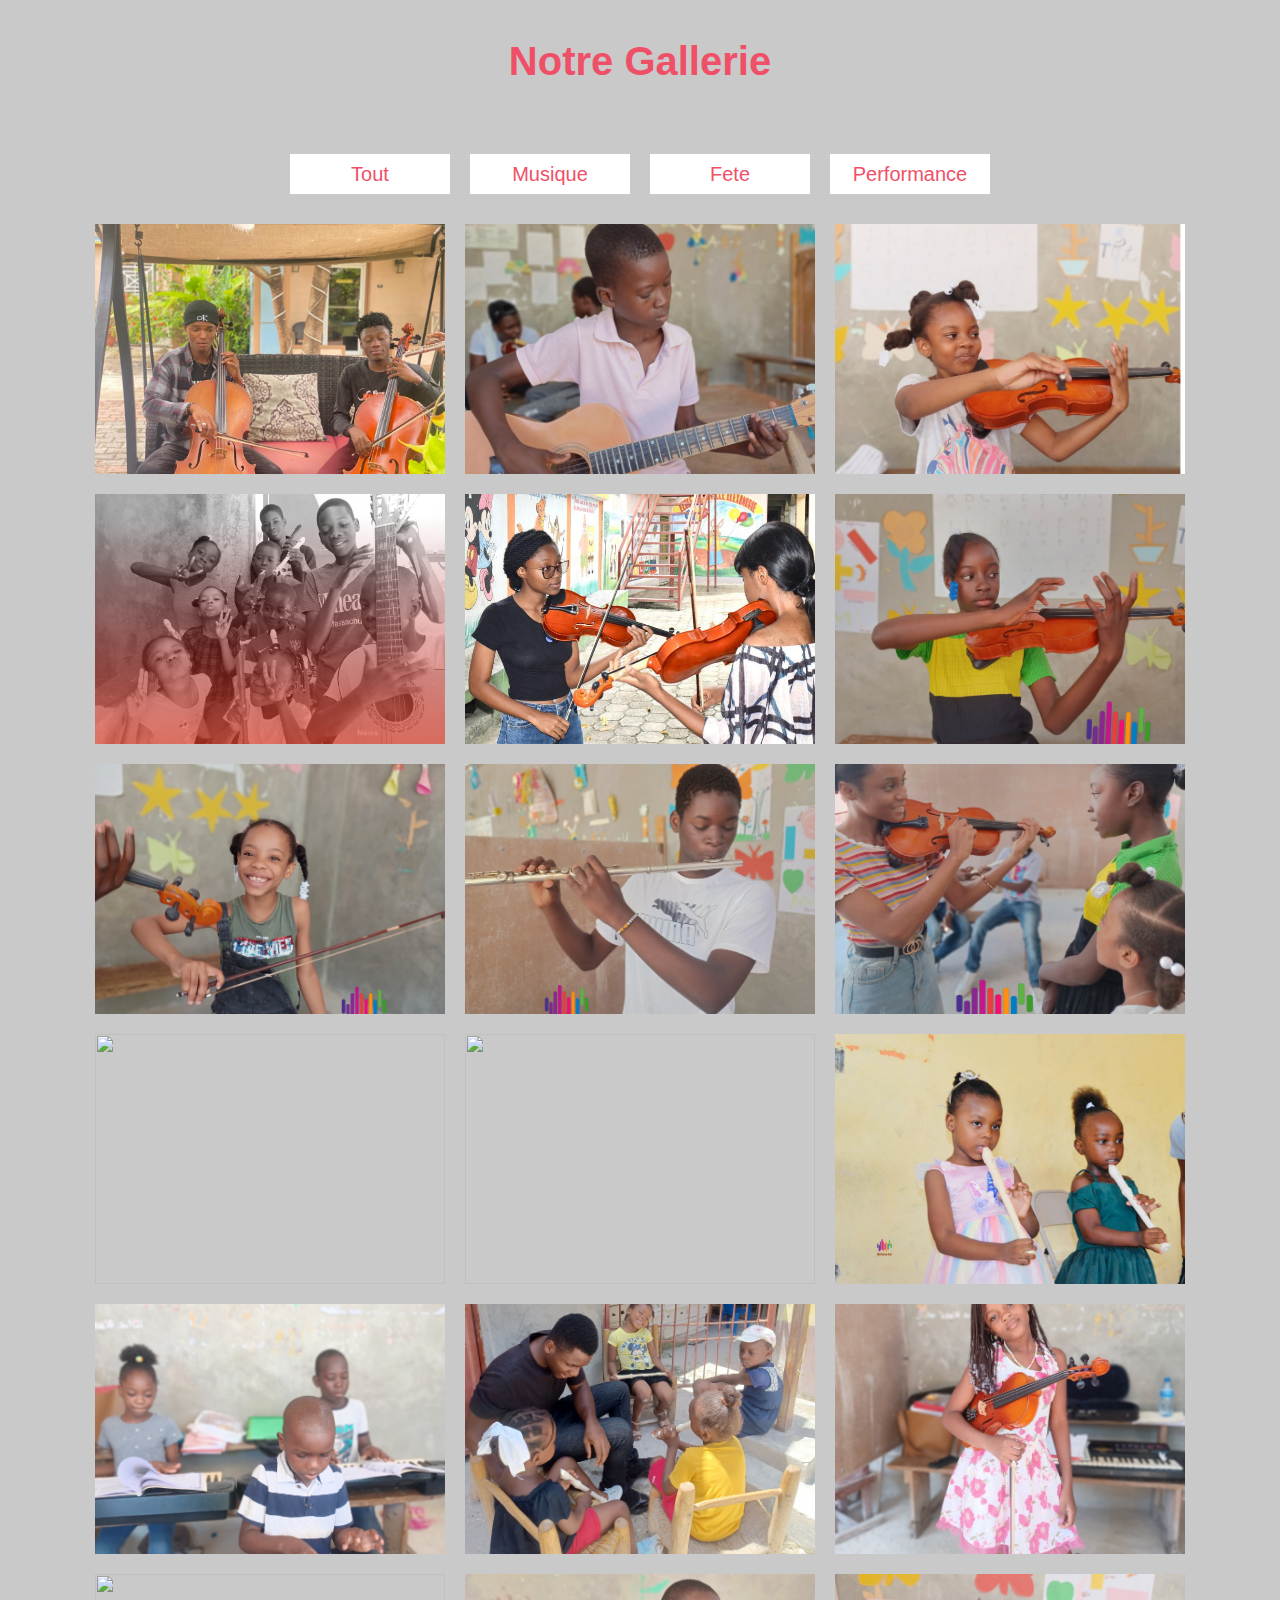
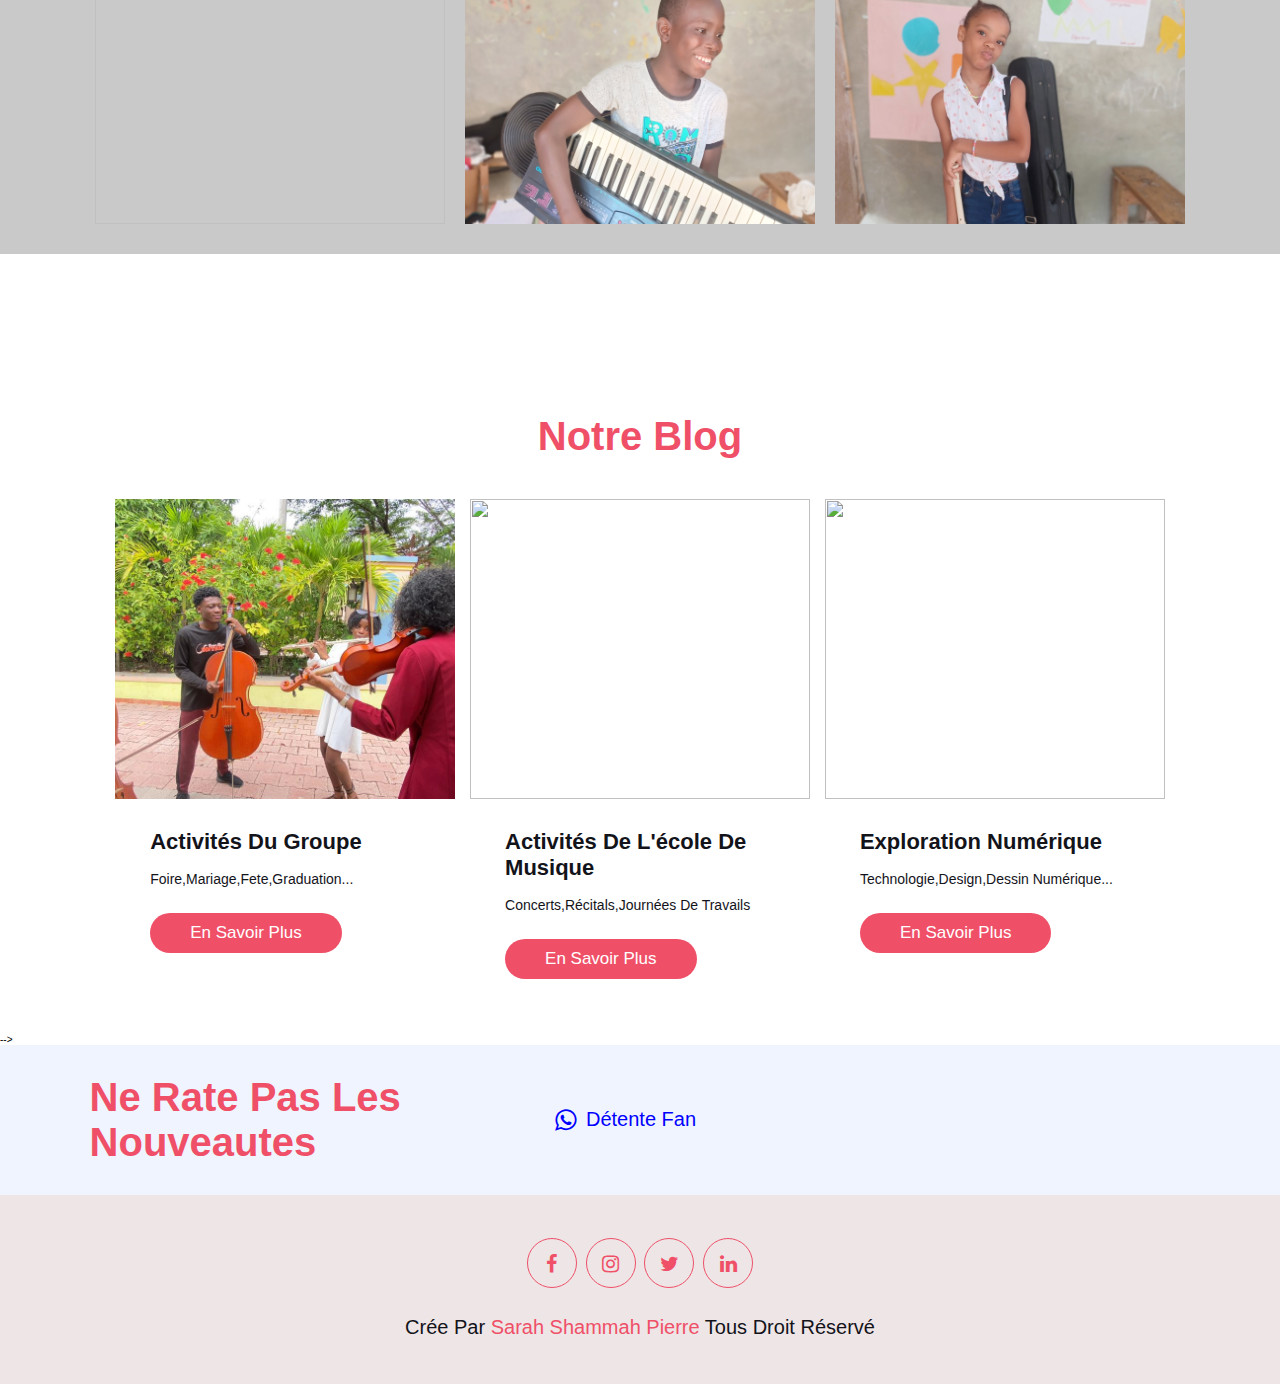
==== commit 65935075: "third commit" ====
--- a/index.html
+++ b/index.html
@@ -298,6 +298,7 @@
                </div> -->
                <p>Foire,mariage,fete,graduation...</p>
                <a href="groupe.html" class="btn">En savoir plus</a>
+               
             </div>
          </div>
 
--- a/index.css
+++ b/index.css
@@ -717,25 +717,28 @@
     text-align: center;
 }
 
-
-
-
-
-
-
-
-
-
-
-
-
-
-
-
-
-
-
-
-
-
-
+.detente
+{
+    color: var(--primary-color);
+}
+
+
+
+
+
+
+
+
+
+
+
+
+
+
+
+
+
+
+
+
+
